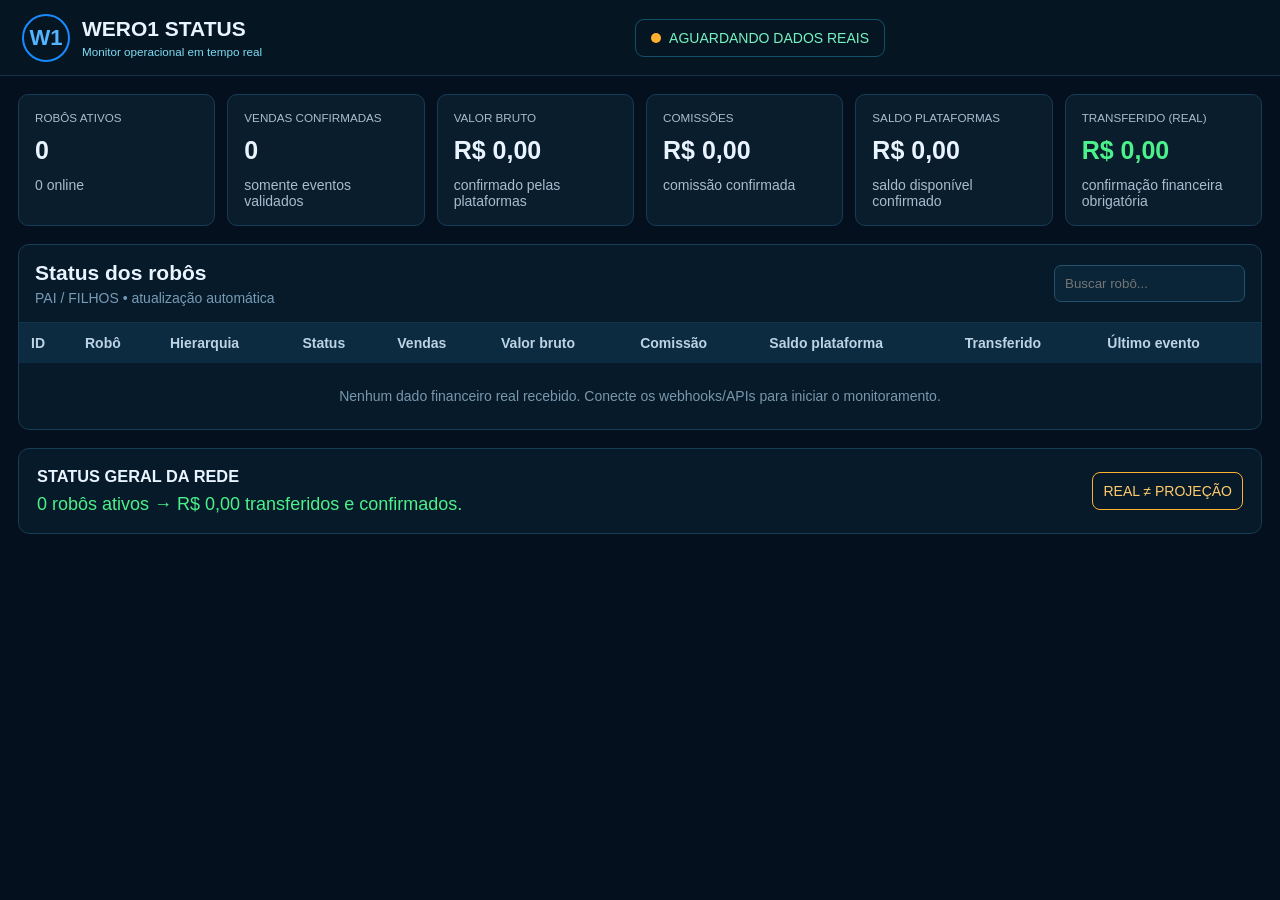
==== index (1).html @ 4b992304 "Add files via upload" ====
<!doctype html><html lang='pt-BR'><head><meta charset='utf-8'><meta name='viewport' content='width=device-width,initial-scale=1'><title>Wero1Status</title><link rel='stylesheet' href='style.css'></head><body>
<header><div><b>W1</b><span><strong>WERO1 STATUS</strong><small>Monitor operacional em tempo real</small></span></div><div class='health'><i></i><span id='system'>AGUARDANDO DADOS REAIS</span></div><div id='clock'></div></header>
<main><section class='cards'>
<div class='card'><small>ROBÔS ATIVOS</small><strong id='robots'>0</strong><em id='robotDetail'>0 online</em></div>
<div class='card'><small>VENDAS CONFIRMADAS</small><strong id='sales'>0</strong><em>somente eventos validados</em></div>
<div class='card'><small>VALOR BRUTO</small><strong id='gross'>R$ 0,00</strong><em>confirmado pelas plataformas</em></div>
<div class='card'><small>COMISSÕES</small><strong id='commission'>R$ 0,00</strong><em>comissão confirmada</em></div>
<div class='card'><small>SALDO PLATAFORMAS</small><strong id='balance'>R$ 0,00</strong><em>saldo disponível confirmado</em></div>
<div class='card real'><small>TRANSFERIDO (REAL)</small><strong id='transferred'>R$ 0,00</strong><em>confirmação financeira obrigatória</em></div>
</section>
<section class='panel'><div class='panelHead'><div><h2>Status dos robôs</h2><p>PAI / FILHOS • atualização automática</p></div><input id='search' placeholder='Buscar robô...'></div>
<div class='tableWrap'><table><thead><tr><th>ID</th><th>Robô</th><th>Hierarquia</th><th>Status</th><th>Vendas</th><th>Valor bruto</th><th>Comissão</th><th>Saldo plataforma</th><th>Transferido</th><th>Último evento</th></tr></thead><tbody id='rows'></tbody></table></div>
<div id='empty' class='empty'>Nenhum dado financeiro real recebido. Conecte os webhooks/APIs para iniciar o monitoramento.</div></section>
<section class='bottom'><div><h3>STATUS GERAL DA REDE</h3><p id='summary'>0 robôs ativos → R$ 0,00 transferidos e confirmados.</p></div><div class='badge'>REAL ≠ PROJEÇÃO</div></section>
</main><script src='app.js'></script></body></html>
---- style.css ----
*{box-sizing:border-box}body{margin:0;background:#04101d;color:#e9f4ff;font:14px Arial,sans-serif}header{height:76px;border-bottom:1px solid #14344e;display:flex;align-items:center;justify-content:space-between;padding:0 22px;background:#061522}header>div:first-child{display:flex;align-items:center;gap:12px}header b{display:grid;place-items:center;width:48px;height:48px;border:2px solid #178bff;border-radius:50%;font-size:22px;color:#54b4ff}header strong{font-size:21px;display:block}header small{display:block;color:#7ddcf3;margin-top:4px}.health{padding:10px 15px;border:1px solid #15506a;border-radius:9px;color:#75f4c1}.health i{display:inline-block;width:10px;height:10px;background:#ffb02e;border-radius:50%;margin-right:8px}.cards{display:grid;grid-template-columns:repeat(6,1fr);gap:12px;margin:18px}.card{background:#091d2d;border:1px solid #173c56;border-radius:10px;padding:16px;min-height:110px}.card small,.card em{display:block;color:#a7bdd0;font-style:normal}.card strong{display:block;font-size:25px;margin:12px 0}.card.real strong{color:#4bf18a}.panel{margin:18px;background:#071a29;border:1px solid #173c56;border-radius:11px;overflow:hidden}.panelHead{padding:16px;display:flex;justify-content:space-between;align-items:center}.panelHead h2{margin:0}.panelHead p{margin:5px 0 0;color:#779bb5}.panelHead input{background:#0b2538;border:1px solid #24506c;border-radius:7px;padding:10px;color:white}.tableWrap{overflow:auto}table{width:100%;border-collapse:collapse;min-width:1050px}th,td{padding:12px;border-top:1px solid #15354a;text-align:left}th{background:#0c2b41;color:#bcd3e4}.online{color:#48ed8a}.offline{color:#ff6565}.empty{padding:25px;text-align:center;color:#7897ad}.bottom{margin:18px;padding:18px;background:#071a29;border:1px solid #173c56;border-radius:11px;display:flex;justify-content:space-between;align-items:center}.bottom h3{margin:0 0 8px}.bottom p{margin:0;font-size:18px;color:#4bf18a}.badge{border:1px solid #ffb02e;color:#ffcb6b;padding:10px;border-radius:8px}@media(max-width:1100px){.cards{grid-template-columns:repeat(3,1fr)}}@media(max-width:650px){header{padding:0 10px}.health{display:none}.cards{grid-template-columns:1fr 1fr;margin:10px}.panel,.bottom{margin:10px}.card strong{font-size:20px}}
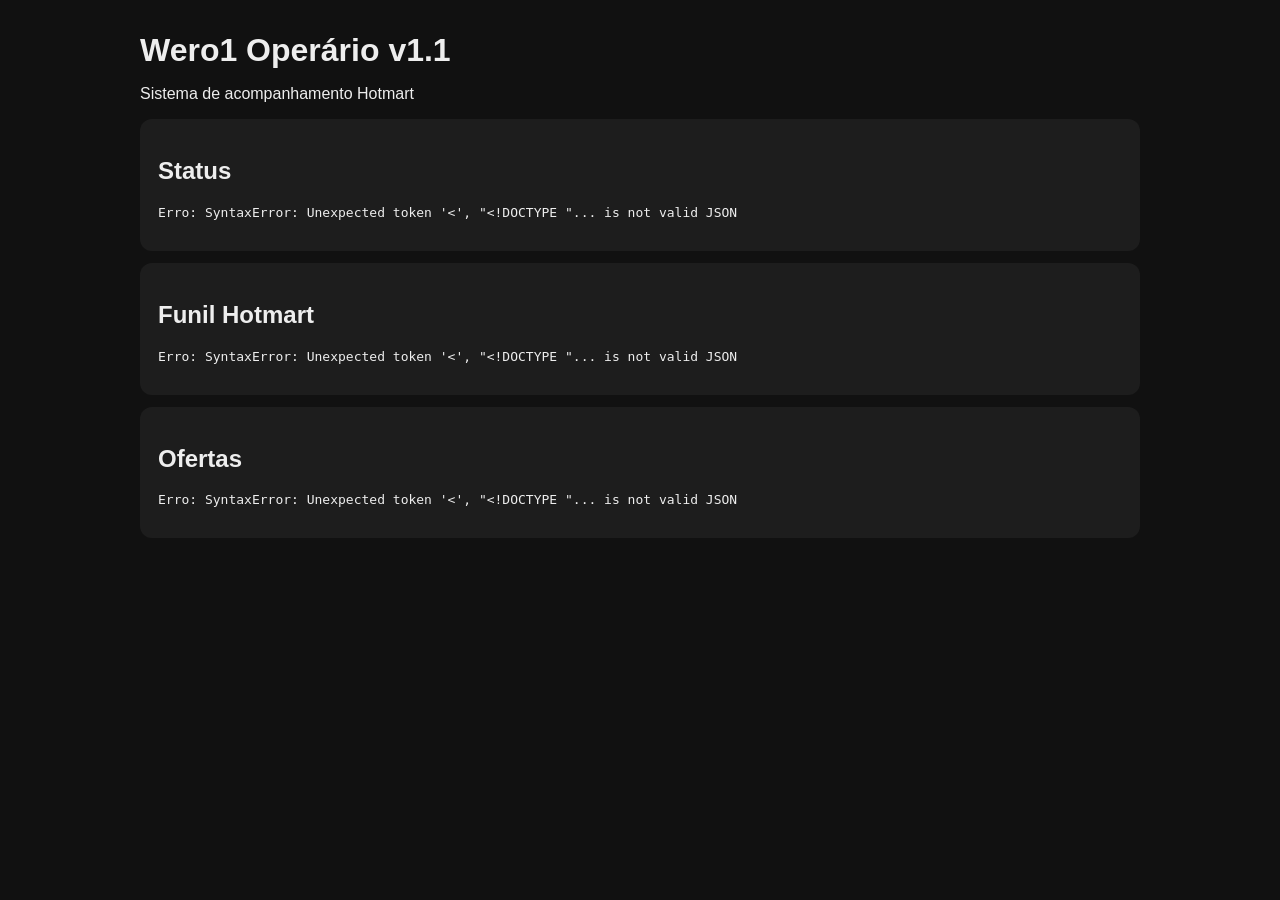
==== commit c8bd2a72: "Add files via upload" ====
--- a/index (1).html
+++ b/index (1).html
@@ -1,15 +1 @@
-<!doctype html><html lang='pt-BR'><head><meta charset='utf-8'><meta name='viewport' content='width=device-width,initial-scale=1'><title>Wero1Status</title><link rel='stylesheet' href='style.css'></head><body>
-<header><div><b>W1</b><span><strong>WERO1 STATUS</strong><small>Monitor operacional em tempo real</small></span></div><div class='health'><i></i><span id='system'>AGUARDANDO DADOS REAIS</span></div><div id='clock'></div></header>
-<main><section class='cards'>
-<div class='card'><small>ROBÔS ATIVOS</small><strong id='robots'>0</strong><em id='robotDetail'>0 online</em></div>
-<div class='card'><small>VENDAS CONFIRMADAS</small><strong id='sales'>0</strong><em>somente eventos validados</em></div>
-<div class='card'><small>VALOR BRUTO</small><strong id='gross'>R$ 0,00</strong><em>confirmado pelas plataformas</em></div>
-<div class='card'><small>COMISSÕES</small><strong id='commission'>R$ 0,00</strong><em>comissão confirmada</em></div>
-<div class='card'><small>SALDO PLATAFORMAS</small><strong id='balance'>R$ 0,00</strong><em>saldo disponível confirmado</em></div>
-<div class='card real'><small>TRANSFERIDO (REAL)</small><strong id='transferred'>R$ 0,00</strong><em>confirmação financeira obrigatória</em></div>
-</section>
-<section class='panel'><div class='panelHead'><div><h2>Status dos robôs</h2><p>PAI / FILHOS • atualização automática</p></div><input id='search' placeholder='Buscar robô...'></div>
-<div class='tableWrap'><table><thead><tr><th>ID</th><th>Robô</th><th>Hierarquia</th><th>Status</th><th>Vendas</th><th>Valor bruto</th><th>Comissão</th><th>Saldo plataforma</th><th>Transferido</th><th>Último evento</th></tr></thead><tbody id='rows'></tbody></table></div>
-<div id='empty' class='empty'>Nenhum dado financeiro real recebido. Conecte os webhooks/APIs para iniciar o monitoramento.</div></section>
-<section class='bottom'><div><h3>STATUS GERAL DA REDE</h3><p id='summary'>0 robôs ativos → R$ 0,00 transferidos e confirmados.</p></div><div class='badge'>REAL ≠ PROJEÇÃO</div></section>
-</main><script src='app.js'></script></body></html>
+<!doctype html><html lang="pt-BR"><head><meta charset="utf-8"><meta name="viewport" content="width=device-width,initial-scale=1"><title>Wero1 Operário</title><style>body{font-family:Arial,sans-serif;max-width:1000px;margin:32px auto;padding:0 16px;background:#111;color:#eee}.card{background:#1d1d1d;padding:18px;border-radius:12px;margin:12px 0}pre{white-space:pre-wrap}h1{margin-bottom:4px}</style></head><body><h1>Wero1 Operário v1.1</h1><p>Sistema de acompanhamento Hotmart</p><div class="card"><h2>Status</h2><pre id="status">Carregando...</pre></div><div class="card"><h2>Funil Hotmart</h2><pre id="funnel">Carregando...</pre></div><div class="card"><h2>Ofertas</h2><pre id="offers">Carregando...</pre></div><script>async function load(){for(const x of ['status','funnel','offers']){try{const r=await fetch('/api/'+x);document.getElementById(x).textContent=JSON.stringify(await r.json(),null,2)}catch(e){document.getElementById(x).textContent='Erro: '+e}}}load();setInterval(load,15000)</script></body></html>
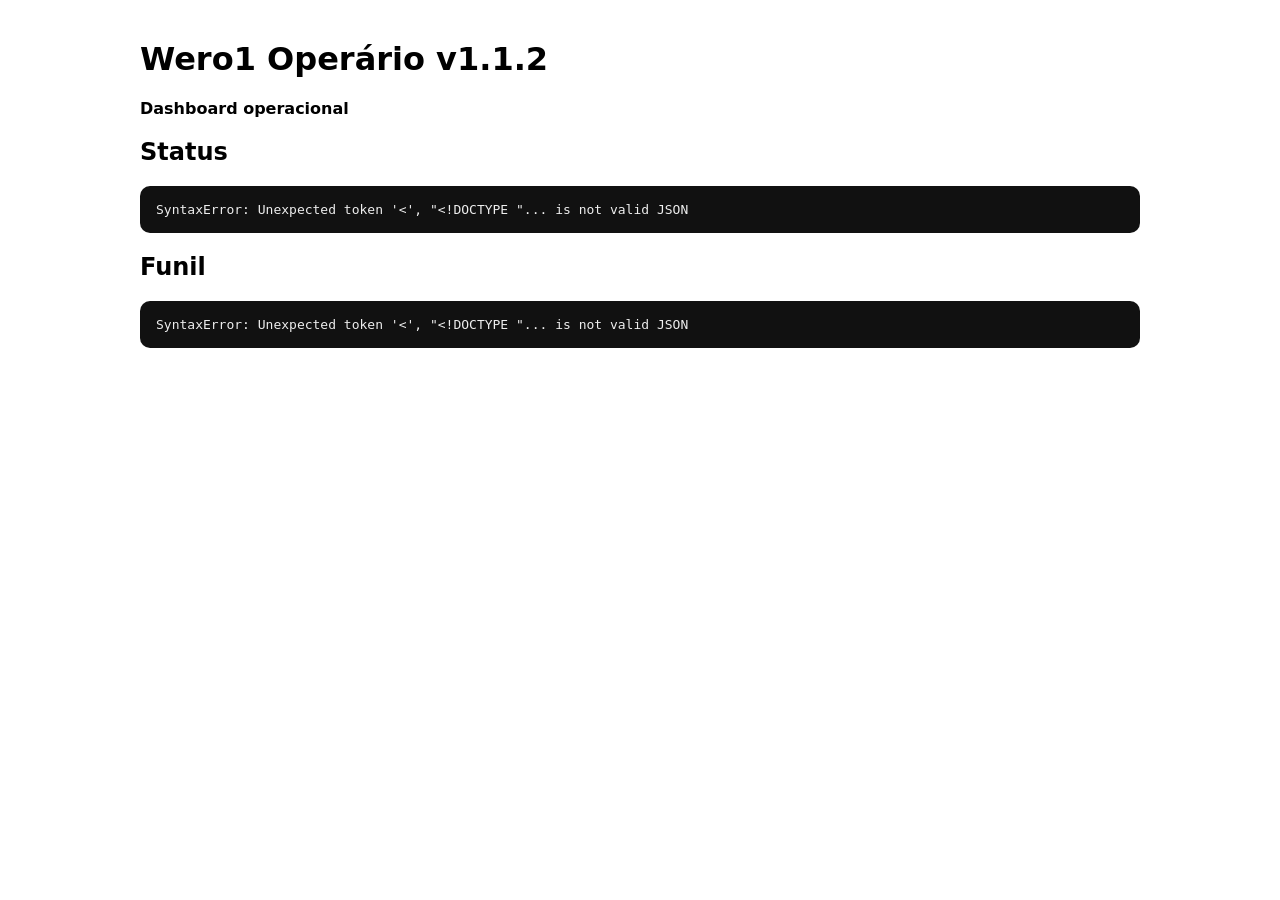
==== commit d2739207: "Add files via upload Correção 403 510 para 200" ====
--- a/index (1).html
+++ b/index (1).html
@@ -1 +1 @@
-<!doctype html><html lang="pt-BR"><head><meta charset="utf-8"><meta name="viewport" content="width=device-width,initial-scale=1"><title>Wero1 Operário</title><style>body{font-family:Arial,sans-serif;max-width:1000px;margin:32px auto;padding:0 16px;background:#111;color:#eee}.card{background:#1d1d1d;padding:18px;border-radius:12px;margin:12px 0}pre{white-space:pre-wrap}h1{margin-bottom:4px}</style></head><body><h1>Wero1 Operário v1.1</h1><p>Sistema de acompanhamento Hotmart</p><div class="card"><h2>Status</h2><pre id="status">Carregando...</pre></div><div class="card"><h2>Funil Hotmart</h2><pre id="funnel">Carregando...</pre></div><div class="card"><h2>Ofertas</h2><pre id="offers">Carregando...</pre></div><script>async function load(){for(const x of ['status','funnel','offers']){try{const r=await fetch('/api/'+x);document.getElementById(x).textContent=JSON.stringify(await r.json(),null,2)}catch(e){document.getElementById(x).textContent='Erro: '+e}}}load();setInterval(load,15000)</script></body></html>
+<!doctype html><html lang="pt-BR"><head><meta charset="utf-8"><meta name="viewport" content="width=device-width,initial-scale=1"><title>Wero1 Operário v1.1.2</title><style>body{font-family:system-ui;max-width:1000px;margin:40px auto;padding:0 16px}pre{background:#111;color:#eee;padding:16px;border-radius:10px;overflow:auto}.ok{font-weight:700}</style></head><body><h1>Wero1 Operário v1.1.2</h1><p class="ok">Dashboard operacional</p><h2>Status</h2><pre id="s">Carregando...</pre><h2>Funil</h2><pre id="f">Carregando...</pre><script>async function load(){for(const [id,u] of [['s','/api/status'],['f','/api/funnel']]){try{document.getElementById(id).textContent=JSON.stringify(await (await fetch(u)).json(),null,2)}catch(e){document.getElementById(id).textContent=String(e)}}}load();setInterval(load,15000)</script></body></html>
